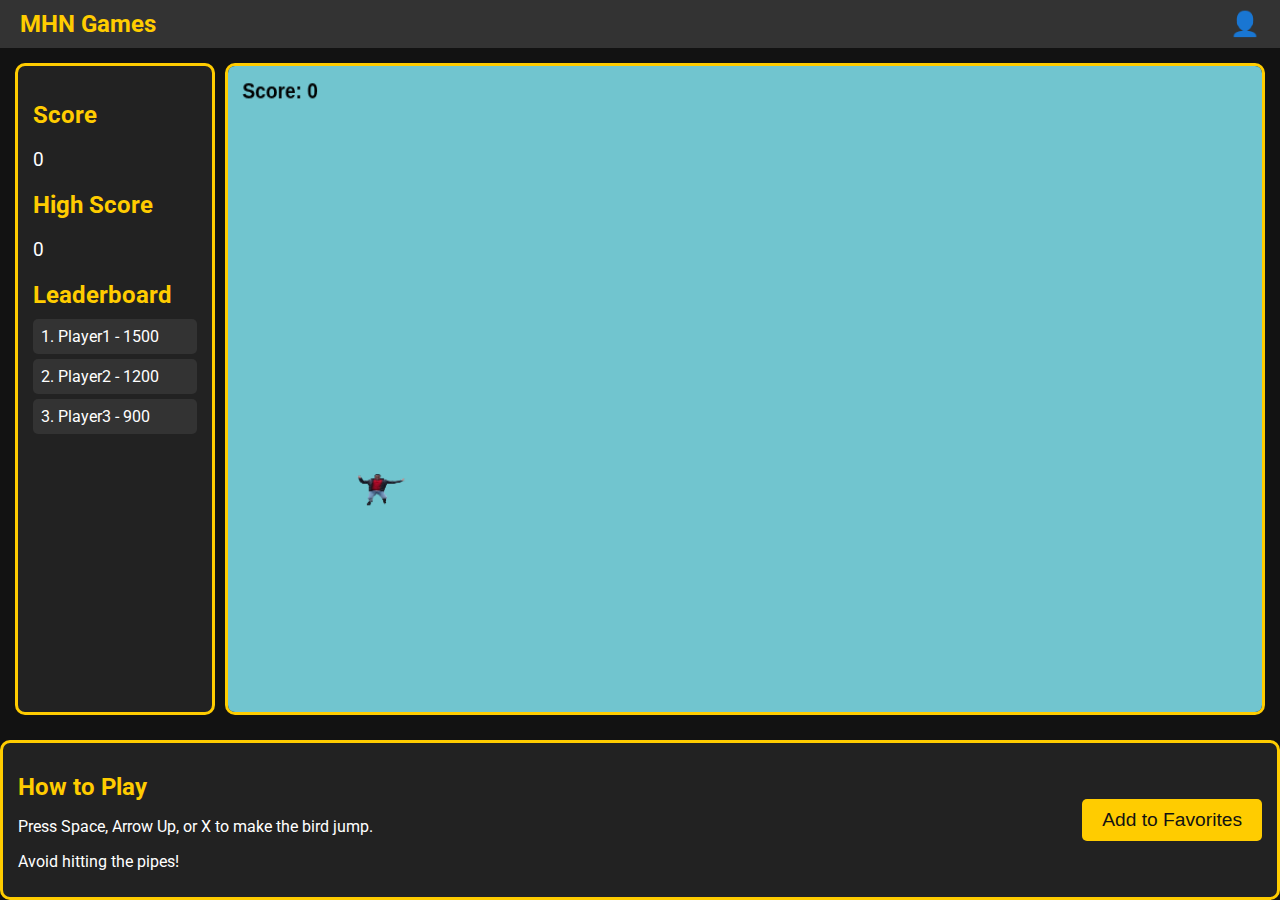
==== flappymahmoud/Flappymhmoud.html @ f8494df7 "adding local files" ====
<!DOCTYPE html>
<html lang="en">
<head>
  <meta charset="UTF-8">
  <title>MHN Games - Flappy Bird</title>
  <link rel="stylesheet" href="flappybird.css">
  <link href="https://fonts.googleapis.com/css2?family=Roboto:wght@400;700&display=swap" rel="stylesheet">
</head>
<body>
  <!-- Navigation Bar -->
  <header class="navbar">
    <div class="navbar-left">
      <a href="../MHNgames.html">MHN Games</a>
    </div>
    <div class="navbar-right">
      <a href="#" id="account-icon">👤</a>
    </div>
  </header>

  <!-- Main Container: Sidebar + Game Area -->
  <main class="container">
    <!-- Sidebar (Score, High Score, Leaderboard) -->
    <aside class="sidebar">
      <h2>Score</h2>
      <p id="score">0</p>

      <h2>High Score</h2>
      <p id="high-score">0</p>

      <div class="leaderboard">
        <h2>Leaderboard</h2>
        <ul>
          <li>1. Player1 - 1500</li>
          <li>2. Player2 - 1200</li>
          <li>3. Player3 - 900</li>
        </ul>
      </div>
    </aside>

    <!-- Game Area (Canvas fills the space) -->
    <section class="game-area">
      <canvas id="board"></canvas>
    </section>
  </main>

  <!-- Footer with Instructions and Favorites -->
  <footer class="footer">
    <div class="instructions">
      <h2>How to Play</h2>
      <p>Press Space, Arrow Up, or X to make the bird jump.</p>
      <p>Avoid hitting the pipes!</p>
    </div>
    <button class="favorites-button">Add to Favorites</button>
  </footer>

  <!-- Flappy Bird Game Logic -->
  <script src="flappybird.js"></script>
</body>
</html>
---- flappymahmoud/flappybird.css ----
/* ===== Reset & Base ===== */
html, body {
    margin: 0;
    padding: 0;
    height: 100%;
    font-family: 'Roboto', sans-serif;
    background-color: #121212;
    color: #fff;
  }
  
  body {
    display: flex;
    flex-direction: column;
  }
  
  /* ===== Navigation Bar ===== */
  .navbar {
    display: flex;
    justify-content: space-between;
    align-items: center;
    background-color: #333;
    padding: 10px 20px;
    flex-shrink: 0; /* keeps the navbar height fixed */
  }
  
  .navbar-left a {
    color: #ffcc00;
    font-size: 24px;
    text-decoration: none;
    font-weight: bold;
  }
  
  .navbar-right a {
    color: white;
    font-size: 24px;
    text-decoration: none;
  }
  
  /* ===== Main Container (Sidebar + Game) ===== */
  .container {
    display: flex;
    flex: 1;           /* fill remaining vertical space */
    gap: 10px;         /* less gap between sidebar & game */
    padding: 15px;     /* slightly reduced padding around edges */
    min-height: 0;     /* prevents overflow on flex children */
  }
  
  /* ===== Sidebar (Score, Leaderboard) ===== */
  .sidebar {
    width: 200px;           /* narrower sidebar */
    background: #222;
    padding: 15px;
    box-sizing: border-box;
    flex-shrink: 0;
    border: 3px solid #ffcc00;  /* border around the sidebar */
    border-radius: 10px;
  }
  
  .sidebar h2 {
    color: #ffcc00;
    margin-bottom: 10px;
  }
  
  .sidebar p {
    margin-bottom: 20px;
    font-size: 1.2rem;
  }
  
  /* Leaderboard Styles */
  .leaderboard ul {
    list-style: none;
    padding: 0;
    margin: 0;
  }
  
  .leaderboard li {
    background: #333;
    padding: 8px;
    margin: 5px 0;
    border-radius: 5px;
  }
  
  /* ===== Game Area ===== */
  .game-area {
    flex: 1;             /* fill the rest of the width */
    position: relative;
    overflow: hidden;
    border: 3px solid #ffcc00;  /* border around the game canvas */
    border-radius: 10px;
  }
  
  /* Canvas Fills the Game Area */
  #board {
    display: block;
    width: 100%;
    height: 100%;
    background-image: url("flappybirdbg.png");
    background-size: cover;
    background-position: center;
  }
  
  /* ===== Footer ===== */
  .footer {
    display: flex;
    justify-content: space-between;
    align-items: center;
    background-color: #222;
    /* Smaller than before to free up vertical space */
    padding: 10px 15px;
    margin-top: 10px;
    border: 3px solid #ffcc00;  /* border around the entire footer */
    border-radius: 10px;
    flex-shrink: 0;
  }
  
  .instructions h2 {
    color: #ffcc00;
    margin-bottom: 5px;
  }
  
  .favorites-button {
    background-color: #ffcc00;
    border: none;
    padding: 10px 20px;
    border-radius: 5px;
    font-size: 1.2rem;
    cursor: pointer;
    color: #121212;
  }
  
  .favorites-button:hover {
    background-color: #f1b600;
  }
  
  /* ===== Responsive ===== */
  @media (max-width: 768px) {
    .container {
      flex-direction: column;
    }
    .sidebar {
      width: 100%;
      margin-bottom: 20px;
    }
  }
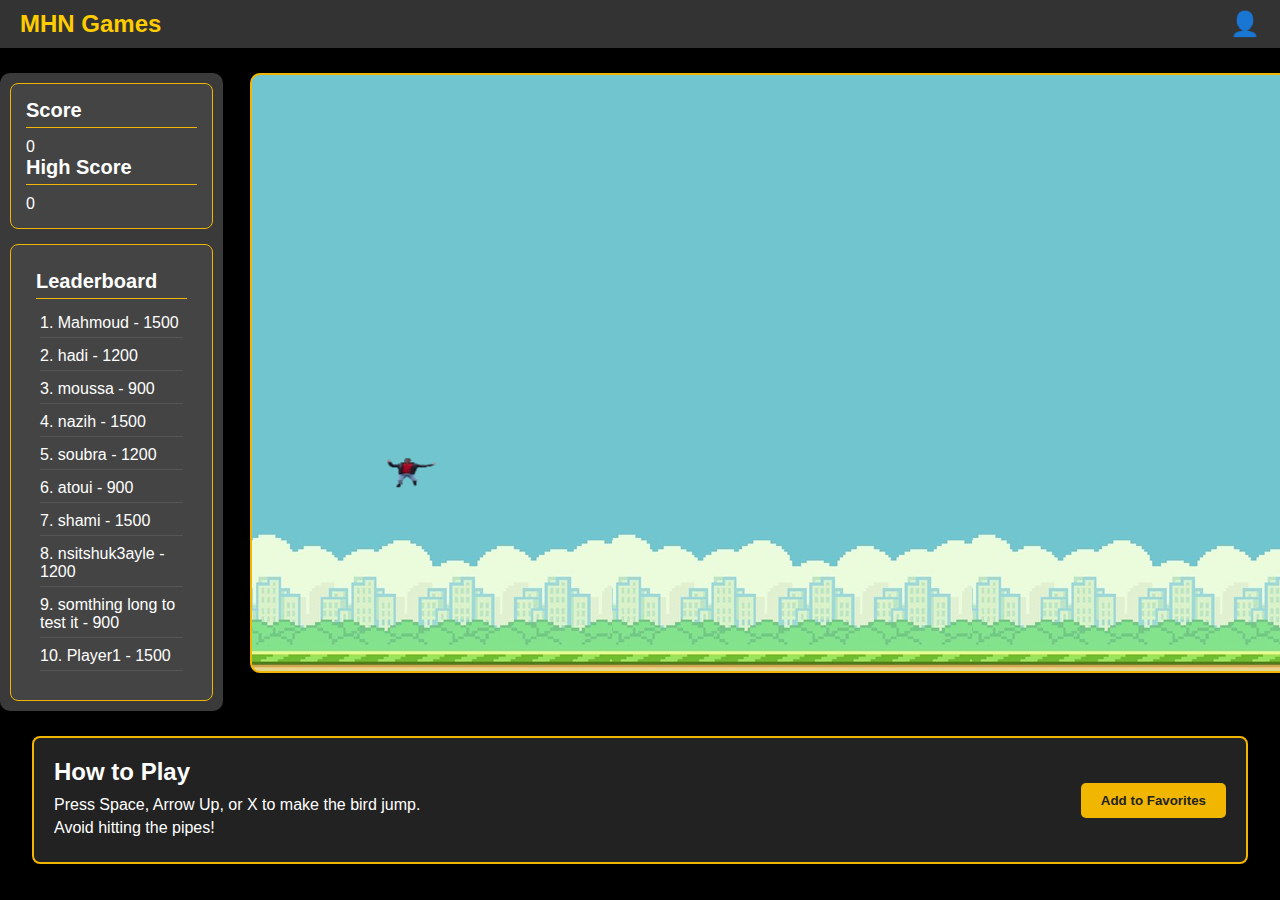
==== commit 94252a8e: "major game view frontend change" ====
--- a/flappymahmoud/Flappymhmoud.html
+++ b/flappymahmoud/Flappymhmoud.html
@@ -1,59 +1,86 @@
+
 <!DOCTYPE html>
 <html lang="en">
 <head>
-  <meta charset="UTF-8">
-  <title>MHN Games - Flappy Bird</title>
-  <link rel="stylesheet" href="flappybird.css">
-  <link href="https://fonts.googleapis.com/css2?family=Roboto:wght@400;700&display=swap" rel="stylesheet">
+    <meta charset="UTF-8">
+    <meta name="viewport" content="width=device-width, initial-scale=1.0">
+    <title>Flappy Mahmoud</title>
+    <link rel="stylesheet" href="flappybird.css">
+
 </head>
-<body>
-  <!-- Navigation Bar -->
-  <header class="navbar">
-    <div class="navbar-left">
-      <a href="../MHNgames.html">MHN Games</a>
-    </div>
-    <div class="navbar-right">
-      <a href="#" id="account-icon">👤</a>
-    </div>
-  </header>
+  <body>
+    <!-------------------------Navication bar------------------------------->
+      <div class="navbar">
+          <div class="navbar-left">
+              <a href="../MHNgames.html">MHN Games</a>
+          </div>
+          <div class="navbar-right">
+              <a href="#" id="account-icon">👤</a>
+          </div>
+      </div>
+      <!------------------------------------------------------------------------>
 
-  <!-- Main Container: Sidebar + Game Area -->
-  <main class="container">
-    <!-- Sidebar (Score, High Score, Leaderboard) -->
-    <aside class="sidebar">
-      <h2>Score</h2>
-      <p id="score">0</p>
+    <div class="view">
+        <!-------------------------sidebar and game------------------------------->
+        <div class="game">
+            <!-- Score and Leaderboard -->
+            <div class="sidebar">
+              <div class="score">
+                <h2>Score</h2>
+                <p id="score">0</p>
+                <h2>High Score</h2>
+                <p id="high-score">0</p>
+              </div>
 
-      <h2>High Score</h2>
-      <p id="high-score">0</p>
+              <div class="leaderboard">
+                    <h2>Leaderboard</h2>
+                    <ul>
+                      <li>1. Mahmoud - 1500</li>
+                      <li>2. hadi - 1200</li>
+                      <li>3. moussa - 900</li>
+                      <li>4. nazih - 1500</li>
+                      <li>5. soubra - 1200</li>
+                      <li>6. atoui - 900</li>
+                      <li>7. shami - 1500</li>
+                      <li>8. nsitshuk3ayle - 1200</li>
+                      <li>9. somthing long to test it - 900</li>
+                      <li>10. Player1 - 1500</li>
+                  </ul>
+              </div>
+            </div>
+            <!-------------------------->
+            <!------- Game Canvas ------->
+            <div class="game-contain">
+              <canvas id="board"></canvas>
+              <script src="flappybird.js"></script>
+            </div>
+            <!-------------------------->
+        </div>
+        <!------------------------------------------------------------------------>
+      </div>
+      <!---------------------------Footer--------------------------------------->
+      <div class="footer">
 
-      <div class="leaderboard">
-        <h2>Leaderboard</h2>
-        <ul>
-          <li>1. Player1 - 1500</li>
-          <li>2. Player2 - 1200</li>
-          <li>3. Player3 - 900</li>
-        </ul>
+          <!-- How to Play Section -->
+           <div>
+               <h2>How to Play</h2>
+               <p>Press Space, Arrow Up, or X to make the bird jump.</p>
+               <p>Avoid hitting the pipes!</p>
+          </div>
+           <!-------------------------->
+
+
+
+           <!-- Add to Favorites Button -->
+           <div>
+             <button>Add to Favorites</button>
+           </div>
+          <!-------------------------->
+
       </div>
-    </aside>
+      <!------------------------------------------------------------------------>
 
-    <!-- Game Area (Canvas fills the space) -->
-    <section class="game-area">
-      <canvas id="board"></canvas>
-    </section>
-  </main>
+  </body>
+</html>
 
-  <!-- Footer with Instructions and Favorites -->
-  <footer class="footer">
-    <div class="instructions">
-      <h2>How to Play</h2>
-      <p>Press Space, Arrow Up, or X to make the bird jump.</p>
-      <p>Avoid hitting the pipes!</p>
-    </div>
-    <button class="favorites-button">Add to Favorites</button>
-  </footer>
 
-  <!-- Flappy Bird Game Logic -->
-  <script src="flappybird.js"></script>
-</body>
-</html>
--- a/flappymahmoud/flappybird.css
+++ b/flappymahmoud/flappybird.css
@@ -1,145 +1,155 @@
-/* ===== Reset & Base ===== */
-html, body {
-    margin: 0;
-    padding: 0;
-    height: 100%;
-    font-family: 'Roboto', sans-serif;
-    background-color: #121212;
-    color: #fff;
-  }
-  
-  body {
-    display: flex;
-    flex-direction: column;
-  }
-  
-  /* ===== Navigation Bar ===== */
-  .navbar {
-    display: flex;
-    justify-content: space-between;
-    align-items: center;
-    background-color: #333;
-    padding: 10px 20px;
-    flex-shrink: 0; /* keeps the navbar height fixed */
-  }
-  
-  .navbar-left a {
-    color: #ffcc00;
-    font-size: 24px;
-    text-decoration: none;
-    font-weight: bold;
-  }
-  
-  .navbar-right a {
-    color: white;
-    font-size: 24px;
-    text-decoration: none;
-  }
-  
-  /* ===== Main Container (Sidebar + Game) ===== */
-  .container {
-    display: flex;
-    flex: 1;           /* fill remaining vertical space */
-    gap: 10px;         /* less gap between sidebar & game */
-    padding: 15px;     /* slightly reduced padding around edges */
-    min-height: 0;     /* prevents overflow on flex children */
-  }
-  
-  /* ===== Sidebar (Score, Leaderboard) ===== */
-  .sidebar {
-    width: 200px;           /* narrower sidebar */
-    background: #222;
-    padding: 15px;
-    box-sizing: border-box;
-    flex-shrink: 0;
-    border: 3px solid #ffcc00;  /* border around the sidebar */
-    border-radius: 10px;
-  }
-  
-  .sidebar h2 {
-    color: #ffcc00;
-    margin-bottom: 10px;
-  }
-  
-  .sidebar p {
-    margin-bottom: 20px;
-    font-size: 1.2rem;
-  }
-  
-  /* Leaderboard Styles */
-  .leaderboard ul {
-    list-style: none;
-    padding: 0;
-    margin: 0;
-  }
-  
-  .leaderboard li {
-    background: #333;
-    padding: 8px;
-    margin: 5px 0;
-    border-radius: 5px;
-  }
-  
-  /* ===== Game Area ===== */
-  .game-area {
-    flex: 1;             /* fill the rest of the width */
-    position: relative;
-    overflow: hidden;
-    border: 3px solid #ffcc00;  /* border around the game canvas */
-    border-radius: 10px;
-  }
-  
-  /* Canvas Fills the Game Area */
-  #board {
-    display: block;
-    width: 100%;
-    height: 100%;
-    background-image: url("flappybirdbg.png");
-    background-size: cover;
-    background-position: center;
-  }
-  
-  /* ===== Footer ===== */
-  .footer {
-    display: flex;
-    justify-content: space-between;
-    align-items: center;
-    background-color: #222;
-    /* Smaller than before to free up vertical space */
-    padding: 10px 15px;
-    margin-top: 10px;
-    border: 3px solid #ffcc00;  /* border around the entire footer */
-    border-radius: 10px;
-    flex-shrink: 0;
-  }
-  
-  .instructions h2 {
-    color: #ffcc00;
-    margin-bottom: 5px;
-  }
-  
-  .favorites-button {
-    background-color: #ffcc00;
-    border: none;
-    padding: 10px 20px;
-    border-radius: 5px;
-    font-size: 1.2rem;
-    cursor: pointer;
-    color: #121212;
-  }
-  
-  .favorites-button:hover {
-    background-color: #f1b600;
-  }
-  
-  /* ===== Responsive ===== */
-  @media (max-width: 768px) {
-    .container {
-      flex-direction: column;
-    }
-    .sidebar {
-      width: 100%;
-      margin-bottom: 20px;
-    }
-  }
-  +body {
+  font-family: Arial, sans-serif;
+  background: #000000;
+  color: white;
+  display: flex;
+  flex-direction: column;
+}
+* {
+  margin: 0;
+  padding: 0;
+  box-sizing: border-box;
+}
+
+.view{
+    max-width: 1700px;
+    margin: 5px auto;
+}
+
+/* 🔹 Navigation Bar */
+.navbar {
+  display: flex;
+  width: 100%;
+  justify-content: space-between;
+  align-items: center;
+  background-color: #333;
+  padding: 10px 20px;
+}
+
+.navbar-left a {
+  color: #ffcc00;
+  font-size: 24px;
+  text-decoration: none;
+  font-weight: bold;
+}
+
+.navbar-right a {
+  color: white;
+  font-size: 24px;
+  text-decoration: none;
+}
+.game{
+  display: flex;
+  flex-direction: row;
+  background-color: #000000;
+}
+
+.sidebar{
+  display: flex;
+  flex-direction: column;
+  width: 250px;
+  margin-right: 2%;
+  margin-top: 20px;
+  margin-bottom: 20px;
+  padding: 10px;
+  background-color: #3a3a3a;
+  border-radius: 10px;
+}
+
+.score{
+  background-color: #444;
+  padding: 15px;
+  margin-bottom: 15px;
+  border-radius: 8px;
+  border: 1px solid #f1b600;
+}
+.leaderboard {
+  background-color: #444;
+  padding: 25px;
+  border-radius: 8px;
+  border: 1px solid #f1b600;
+}
+
+
+/* Score heading styles */
+.score h2 {
+  font-size: 20px;
+  margin-bottom: 10px;
+  border-bottom: 1px solid #f1b600;
+  padding-bottom: 5px;
+}
+
+/* Leaderboard heading and list styles */
+.leaderboard h2 {
+  font-size: 20px;
+  margin-bottom: 10px;
+  border-bottom: 1px solid #f1b600;
+  padding-bottom: 5px;
+}
+
+.leaderboard ul {
+  list-style: none;
+  padding: 0;
+  margin: 0;
+}
+
+.leaderboard li {
+  margin: 4px;
+  padding: 5px 0;
+  border-bottom: 1px solid #555;
+}
+
+canvas{
+  border: 2px solid;
+  border-color: #f1b600;
+  display: block;
+  margin: 20px auto;
+  width: 1080px;
+  height: 600px;
+}
+
+#board {
+  background-image: url("./flappybirdbg.png");
+  width: 100%;
+  max-width: 1080px; 
+  max-height: 600px;
+  min-width: 1080px; 
+  min-height: 600px;
+  border-radius: 10px;
+}
+
+                      .footer {
+                        align-self: center;
+                        display: flex;
+                        justify-content: space-between;
+                        align-items: center;
+                        background-color: #222;
+                        padding: 20px;
+                        width: 95%;
+                        border: 2px solid #f1b600;
+                        border-radius: 8px;
+                        margin-bottom: 20px;
+                      }
+
+                      .footer h2 {
+                        margin: 0 0 10px;
+                      }
+
+                      .footer p {
+                        margin: 5px 0;
+                      }
+
+                      .footer button {
+                        background-color: #f1b600;
+                        color: #222;
+                        padding: 10px 20px;
+                        border: none;
+                        border-radius: 5px;
+                        cursor: pointer;
+                        font-weight: bold;
+                        transition: background-color 0.3s ease;
+                      }
+
+                      .footer button:hover {
+                        background-color: #e0a500;
+                      }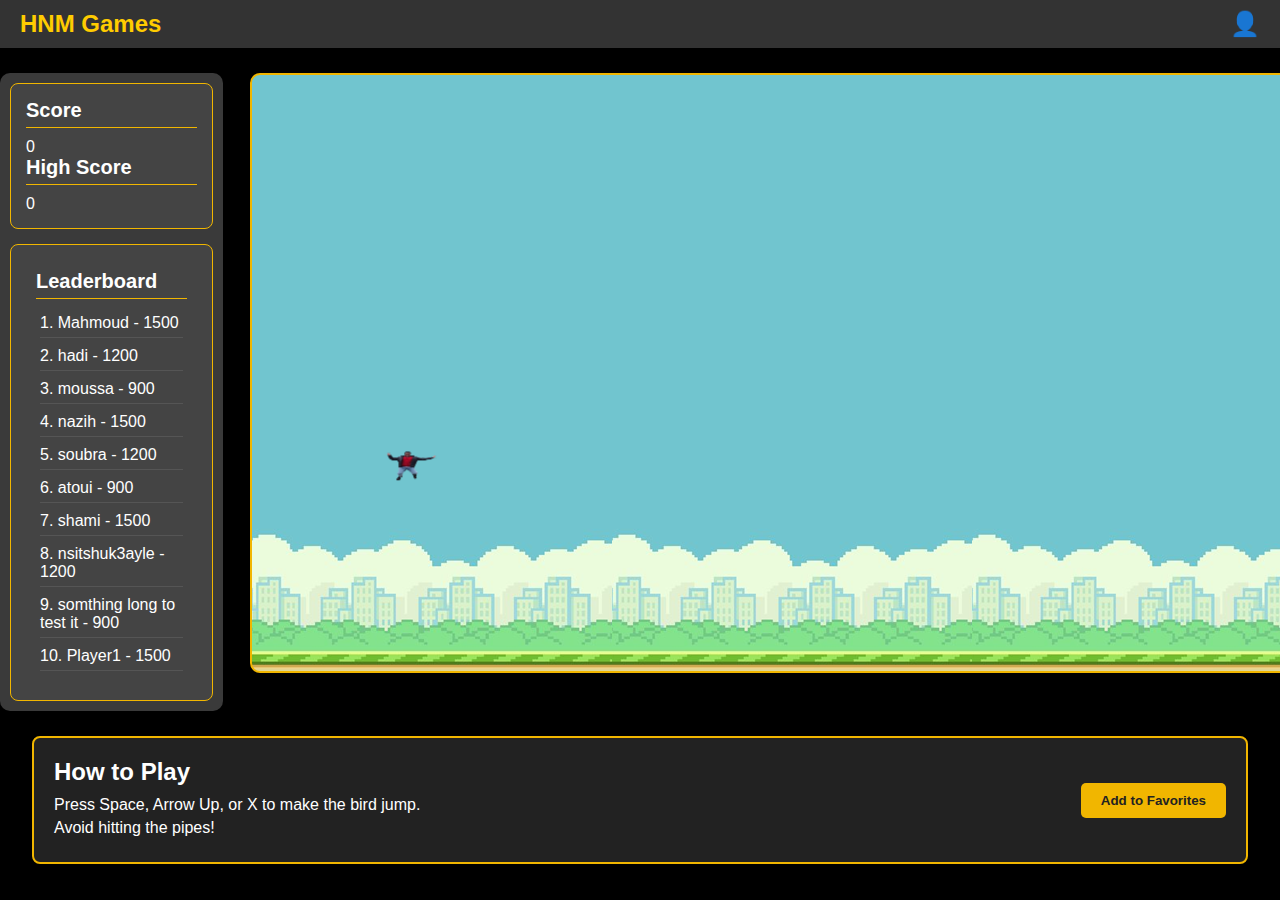
==== commit 5c32f7dd: "bas 3am farje nazih w mousa" ====
--- a/flappymahmoud/Flappymhmoud.html
+++ b/flappymahmoud/Flappymhmoud.html
@@ -12,7 +12,7 @@
     <!-------------------------Navication bar------------------------------->
       <div class="navbar">
           <div class="navbar-left">
-              <a href="../MHNgames.html">MHN Games</a>
+              <a href="../MHNgames.html">HNM Games</a>
           </div>
           <div class="navbar-right">
               <a href="#" id="account-icon">👤</a>
